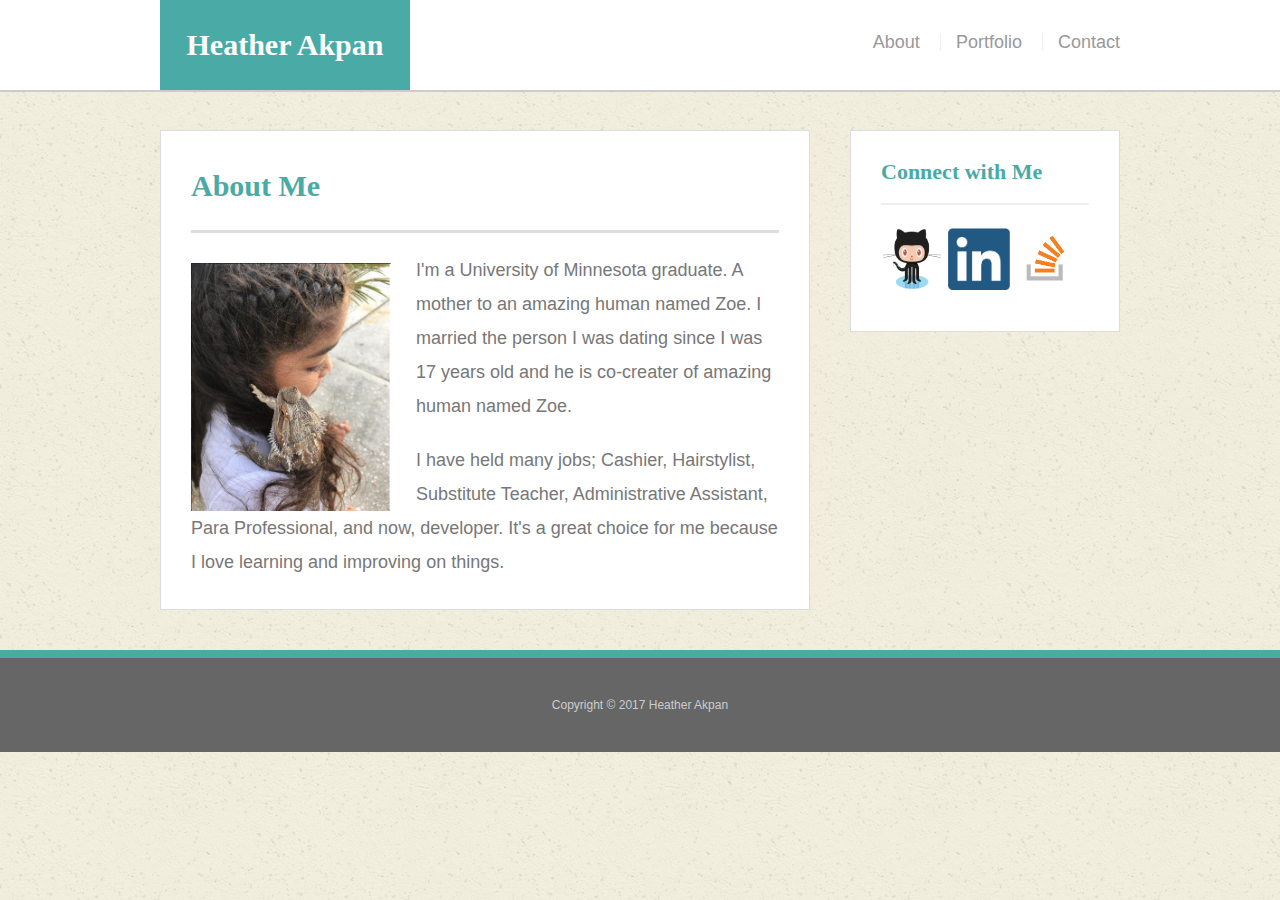
==== index.html @ 45eba136 "uploading repsonsive changes" ====
<!doctype html>
<html lang="en-us">

<head>
  <meta charset="UTF-8">
  <title>About | Heather A.</title>
  <link rel="stylesheet" type="text/css" href="assets/css/reset.css">
  <link rel="stylesheet" type="text/css" href="assets/css/style.css">
  <meta name="viewport" content="width=device-width, initial-scale=1.0">
 
</head>

<body>

  <header id="masthead">
    <div class="container">
      <a href="index.html" id="logo">Heather Akpan</a>
      <nav>
        <a href="index.html">About</a>
        <a href="portfolio.html">Portfolio</a>
        <a href="contact.html">Contact</a>
      </nav>
    </div>
  </header>

  <div id="main-container" class="container">
    <section class="main-section">
      <h1>About Me</h1>

        <img src="assets/images/Zoe_Beardy.png" class="auth-image" alt="Zoe & Beardy">

      <p>I'm a University of Minnesota graduate. A mother to an amazing human named Zoe. I married the person I was dating since I was 17 years old and he is co-creater of amazing human named Zoe.</p>

      <p>I have held many jobs; Cashier, Hairstylist, Substitute Teacher, Administrative Assistant, Para Professional, and now, developer. It's a great choice for me because I love learning and improving on things.</p>

    </section>

    <section class="sidebar">
      <div id="connect">
        <h2>Connect with Me</h2>

          <a href="https://github.com/hakpan" target="_blank"><img src="assets/images/Github_Button.png" class="social" alt="GitHub" /></a>
        <a href="https://www.linkedin.com/in/heather-akpan-322023127/" target="_blank"><img src="assets/images/linkedin-logo.png" class="social" alt="LinkedIn" /></a>
        <a href="https://stackoverflow.com/users/8594846/heather-akpan" target="_blank"><img src="assets/images/stackoverflow.png" class="social" alt="Stack Overflow" /></a>

      </div>
    </section>
  </div>

  <footer>
    <div class="container">
      Copyright &copy; 2017 Heather Akpan
    </div>
  </footer>
</body>

</html>
---- assets/css/style.css ----
body {
  font-family: Arial, "Helvetica Neue", Helvetica, sans-serif;
  font-size: 18px;
  line-height: 34px;
  color: #777;
  background: url("../images/ricepaper_v3.png");
}

* {
  box-sizing: border-box;
}

/* general */

.container {
  width: 100%;
  max-width: 960px;
  margin: 0 auto;
  clear: both;
}

h1,
h2,
h3,
p {
  margin-bottom: 20px;
}

p:last-child {
  margin-bottom: 0;
}

h1,
h2,
h3 {
  font-family: Georgia, Times, "Times New Roman", serif;
  font-weight: 700;
  color: #4aaaa5;
}

h1 {
  padding-bottom: 20px;
  font-size: 30px;
  line-height: 49px;
  border-bottom: 3px solid #ddd;
}

h2,
h3 {
  font-size: 22px;
}

/* header */

#masthead {
  position: fixed;
  z-index: 99;
  width: 100%;
  margin: 0 0 30px;
  overflow: auto;
  color: #fff;
  background: #fff;
  border-bottom: 2px solid #ccc;
}

#logo {
  float: left;
  width: 250px;
  height: 90px;
  font-family: Georgia, Times, "Times New Roman", serif;
  font-size: 30px;
  font-weight: 700;
  line-height: 90px;
  color: #fff;
  text-align: center;
  text-decoration: none;
  background: #4aaaa5;
}

nav {
  float: right;
  margin-top: 25px;
}

nav a {
  display: inline-block;
  padding-left: 15px;
  margin-left: 15px;
  line-height: 18px;
  color: #999;
  text-decoration: none;
  border-left: 1px solid #efefef;
}

nav a:first-child {
  border-left: 0 none;
}

/* footer */

footer {
  padding: 30px 0;
  clear: both;
  font-size: 12px;
  color: #fff;
  color: #ccc;
  text-align: center;
  background: #666;
  border-top: 8px solid #4aaaa5;
}

/* sidebar */

.sidebar {
  float: right;
  width: 100%;
  width: 270px;
  padding: 30px;
  margin-bottom: 20px;
  background: #fff;
  border: 1px solid #ddd;
}

h3,
.sidebar h2 {
  padding-bottom: 20px;
  margin-bottom: 15px;
  line-height: 22px;
  border-bottom: 2px solid #eee;
}

.social {
  width: 62px;
  height: 62px;
  margin-top: 8px;
  margin-right: 5px;
}

.social:last-child {
  margin-right: 0;
}

/* main */

#main-container {
  padding-top: 130px;
}

.main-section {
  float: left;
  width: 100%;
  width: 650px;
  padding: 30px;
  margin: 0 0 40px;
  background: #fff;
  border: 1px solid #ddd;
}

/* portfolio page */

.work {
  position: relative;
  float: left;
  width: 274px;
  margin: 20px 0 25px;
  overflow: auto;
}

.work:nth-child(even) {
  margin-right: 40px;
}

.work img {
  width: 100%;
  border: 0 none;
  opacity: 0.8;
}

.work h3 {
  position: absolute;
  bottom: 20px;
  width: 100%;
  padding: 15px;
  margin-bottom: 0;
  font-weight: 300;
  line-height: 30px;
  color: #fff;
  text-align: center;
  background: #4aaaa5;
  border-bottom: 0;
}

.auth-image {
  float: left;
  width: 200px;
  height: auto;
  margin-top: 10px;
  margin-right: 25px;
}

/* contact page */

#contact-form ul {
  margin-bottom: 20px;
}

#contact-form li {
  margin-bottom: 10px;
}

label,
input[type=text],
input[type=email],
textarea {
  display: block;
  width: 100%;
}

input[type=text],
input[type=email],
textarea {
  height: 35px;
  padding: 0 10px;
  font-size: 14px;
  border: 1px solid #ddd;
}

textarea {
  height: 200px;
}

input[type=submit] {
  padding: 10px 30px;
  font-size: 18px;
  color: #fff;
  cursor: pointer;
  background: #4aaaa5;
  border: 0 none;
}

/*Media Screen */

/* Max-width 980px */
@media screen and (max-width: 980px) {
    body {
     background: url("../images/ricepaper_v3.png");
    }
  
    .container {
      width: 100%;
      padding-left: 20px;
      padding-right: 20px;
    }

    .sidebar {
      width: 100%;
      padding: 0px;
      text-align: center;

    }

    #masthead {
      width: 100%;
      position: fixed;
      z-index: 99;
      margin: 0 0 30px;
      overflow: auto;
      color: #fff;
      background: #fff;
      border-bottom: 2px solid #ccc;
    }

    .main-section {
      width: 100%;
    }

    #main-container {
      width: 100%;
    }

    #connect {
      width: 100%;
      padding: 30px;
    }

    #header {
       width: 100%;
      padding: 20px;
    }

  }

  /* Max-width 768px */

  @media screen and (max-width: 768px) {
    body {
     background: url("../images/ricepaper_v3.png");
    }
  
    .container {
      width: 100%;
      padding-left: 20px;
      padding-right: 20px;
    }

    .sidebar {
      width: 100%;
      padding: 0px;
      text-align: center;

    }

    .main-section {
      width: 100%;
    }

        /* Portfolio Section */
    .work {
      width: 100%;
    }
        /* End Portfolio Section */

    #masthead {
      width: 100%;
      position: fixed;
      z-index: 99;
      margin: 0 0 30px;
      overflow: auto;
      color: #fff;
      background: #fff;
      border-bottom: 2px solid #ccc;
    }


    #main-container {
      width: 100%;
    }

    #connect {
      width: 100%;
      padding: 30px;
    }

    #header {
       width: 100%;
      padding: 20px;
    }

  }

  /* Max-width 640px */

  @media screen and (max-width: 640px) {
    body {
     background: url("../images/ricepaper_v3.png");
    }

    nav {
      width: 100%;
      text-align: center;
    }

    h1 {
      width: 100%;
      text-align: center;
    }
    
    .auth-image{
    width: 100%;
  
    }

    .container {
      width: 100%;
      padding-left: 20px;
      padding-right: 20px;
    }

    .sidebar {
      width: 100%;
      padding: 0px;
      text-align: center;

    }

     .main-section {
      width: 100%;
    }

        /* Portfolio Section */
    .work {
      width: 100%;
    }
        /* End Portfolio Section */

    #masthead {
      width: 100%;
      position: static;
      z-index: 99;
      margin: 0 0 30px;
      overflow: auto;
      color: #fff;
      background: #fff;
      border-bottom: 2px solid #ccc;
    }


    #main-container {
      width: 100%;
      padding-top: inherit;
    }

    #connect {
      width: 100%;
      padding: 30px;
    }

    #header {
       width: 100%;
      padding: 20px;
    }

    #logo {
    width: 100%;
    }

  }
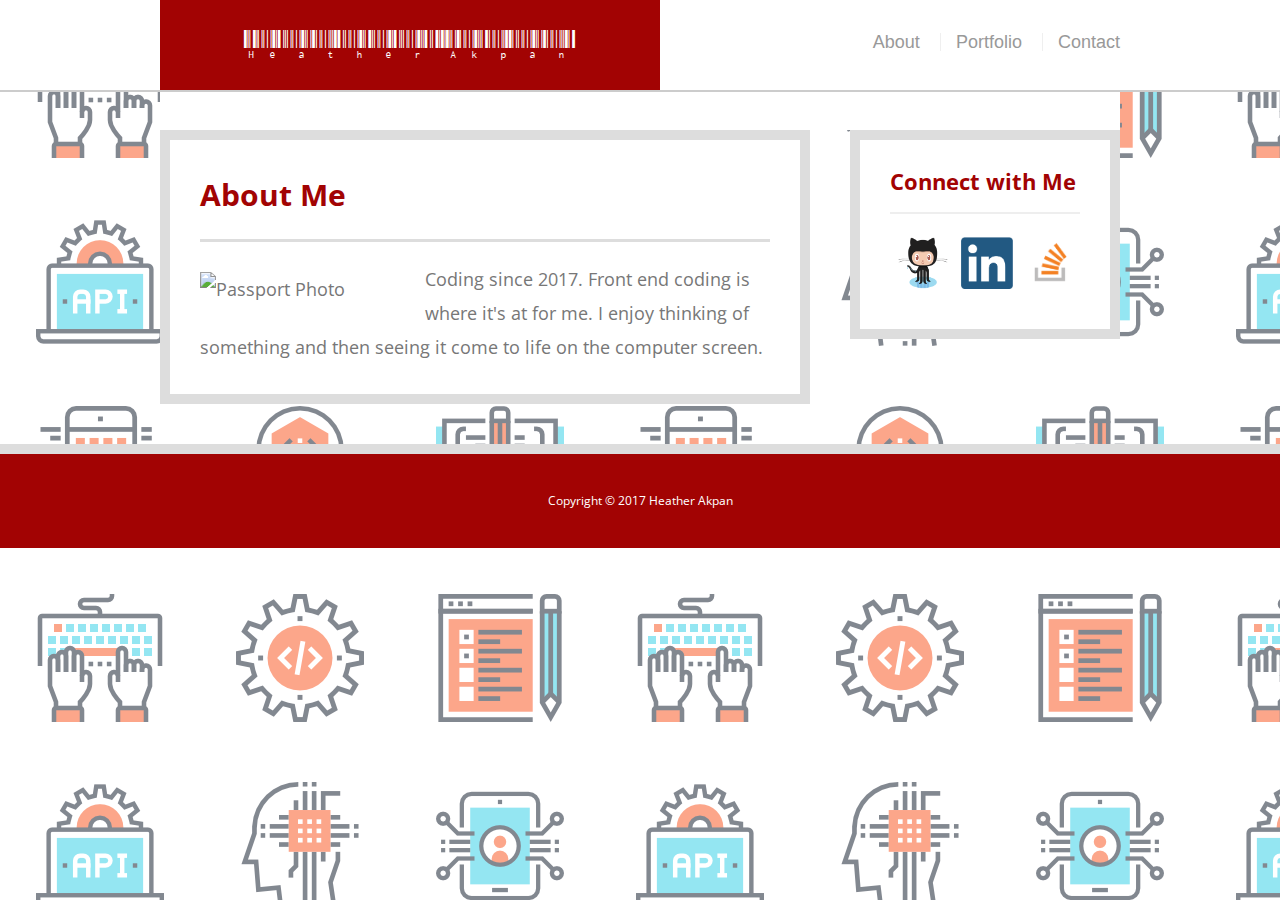
==== commit bc8d0033: "updated portfolio so that I can submit projects" ====
--- a/index.html
+++ b/index.html
@@ -4,9 +4,15 @@
 <head>
   <meta charset="UTF-8">
   <title>About | Heather A.</title>
+
   <link rel="stylesheet" type="text/css" href="assets/css/reset.css">
+
   <link rel="stylesheet" type="text/css" href="assets/css/style.css">
+
   <meta name="viewport" content="width=device-width, initial-scale=1.0">
+
+<!-- Google Fonts -->
+  <link href="https://fonts.googleapis.com/css?family=Libre+Barcode+39+Extended+Text|Open+Sans" rel="stylesheet">
  
 </head>
 
@@ -27,11 +33,10 @@
     <section class="main-section">
       <h1>About Me</h1>
 
-        <img src="assets/images/Zoe_Beardy.png" class="auth-image" alt="Zoe & Beardy">
+        <img src="assets/images/passportPhoto.jpg" class="auth-image" alt="Passport Photo">
 
-      <p>I'm a University of Minnesota graduate. A mother to an amazing human named Zoe. I married the person I was dating since I was 17 years old and he is co-creater of amazing human named Zoe.</p>
+      <p>Coding since 2017. Front end coding is where it's at for me. I enjoy thinking of something and then seeing it come to life on the computer screen.</p>
 
-      <p>I have held many jobs; Cashier, Hairstylist, Substitute Teacher, Administrative Assistant, Para Professional, and now, developer. It's a great choice for me because I love learning and improving on things.</p>
 
     </section>
 
@@ -39,7 +44,7 @@
       <div id="connect">
         <h2>Connect with Me</h2>
 
-          <a href="https://github.com/hakpan" target="_blank"><img src="assets/images/Github_Button.png" class="social" alt="GitHub" /></a>
+        <a href="https://github.com/hakpan" target="_blank"><img src="assets/images/Github_Button.png" class="social" alt="GitHub" /></a>
         <a href="https://www.linkedin.com/in/heather-akpan-322023127/" target="_blank"><img src="assets/images/linkedin-logo.png" class="social" alt="LinkedIn" /></a>
         <a href="https://stackoverflow.com/users/8594846/heather-akpan" target="_blank"><img src="assets/images/stackoverflow.png" class="social" alt="Stack Overflow" /></a>
 
--- a/assets/css/style.css
+++ b/assets/css/style.css
@@ -1,9 +1,10 @@
 body {
-  font-family: Arial, "Helvetica Neue", Helvetica, sans-serif;
+  font-family: 'Open Sans', sans-serif;
   font-size: 18px;
   line-height: 34px;
   color: #777;
-  background: url("../images/ricepaper_v3.png");
+  background: url("../images/codeIcons50.png");
+  
 }
 
 * {
@@ -24,6 +25,7 @@
 h3,
 p {
   margin-bottom: 20px;
+  font-family: 'Open Sans', sans-serif;
 }
 
 p:last-child {
@@ -35,7 +37,8 @@
 h3 {
   font-family: Georgia, Times, "Times New Roman", serif;
   font-weight: 700;
-  color: #4aaaa5;
+  color: #A20303;
+  font-family: 'Open Sans', sans-serif;
 }
 
 h1 {
@@ -65,21 +68,22 @@
 
 #logo {
   float: left;
-  width: 250px;
+  width: 500px;
   height: 90px;
-  font-family: Georgia, Times, "Times New Roman", serif;
+  font-family: 'Libre Barcode 39 Extended Text', cursive;
   font-size: 30px;
-  font-weight: 700;
+  font-weight: 0;
   line-height: 90px;
   color: #fff;
   text-align: center;
   text-decoration: none;
-  background: #4aaaa5;
+  background: #A20303;
 }
 
 nav {
   float: right;
   margin-top: 25px;
+  font-family: 'Julius Sans One', sans-serif;
 }
 
 nav a {
@@ -99,14 +103,13 @@
 /* footer */
 
 footer {
-  padding: 30px 0;
+  padding: 30px;
   clear: both;
   font-size: 12px;
   color: #fff;
-  color: #ccc;
   text-align: center;
-  background: #666;
-  border-top: 8px solid #4aaaa5;
+  background: #A20303;
+  border-top: 10px solid #DDD;
 }
 
 /* sidebar */
@@ -118,7 +121,7 @@
   padding: 30px;
   margin-bottom: 20px;
   background: #fff;
-  border: 1px solid #ddd;
+  border: 10px solid #ddd;
 }
 
 h3,
@@ -130,10 +133,11 @@
 }
 
 .social {
-  width: 62px;
-  height: 62px;
+  width: 52px;
+  height: 52px;
   margin-top: 8px;
-  margin-right: 5px;
+  margin-left: 7px;
+
 }
 
 .social:last-child {
@@ -144,6 +148,8 @@
 
 #main-container {
   padding-top: 130px;
+  background-color: #fff;
+
 }
 
 .main-section {
@@ -153,7 +159,7 @@
   padding: 30px;
   margin: 0 0 40px;
   background: #fff;
-  border: 1px solid #ddd;
+  border: 10px solid #ddd;
 }
 
 /* portfolio page */
@@ -308,6 +314,7 @@
       padding: 0px;
       text-align: center;
 
+
     }
 
     .main-section {
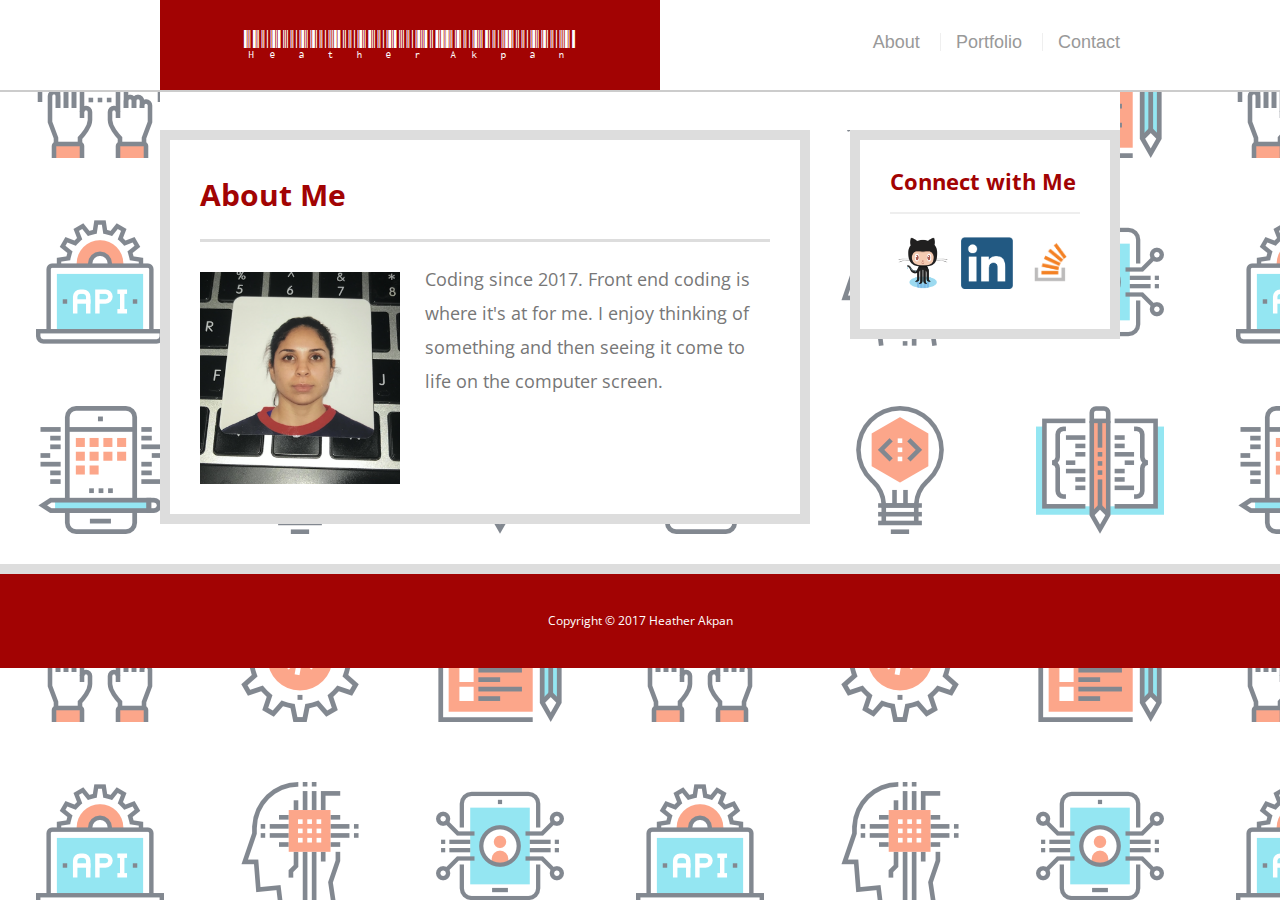
==== commit a794802e: "fixed image not posting" ====
--- a/index.html
+++ b/index.html
@@ -33,7 +33,7 @@
     <section class="main-section">
       <h1>About Me</h1>
 
-        <img src="assets/images/passportPhoto.jpg" class="auth-image" alt="Passport Photo">
+        <img src="assets/images/passPortPhoto.jpg" class="auth-image" alt="Passport Photo">
 
       <p>Coding since 2017. Front end coding is where it's at for me. I enjoy thinking of something and then seeing it come to life on the computer screen.</p>
 
